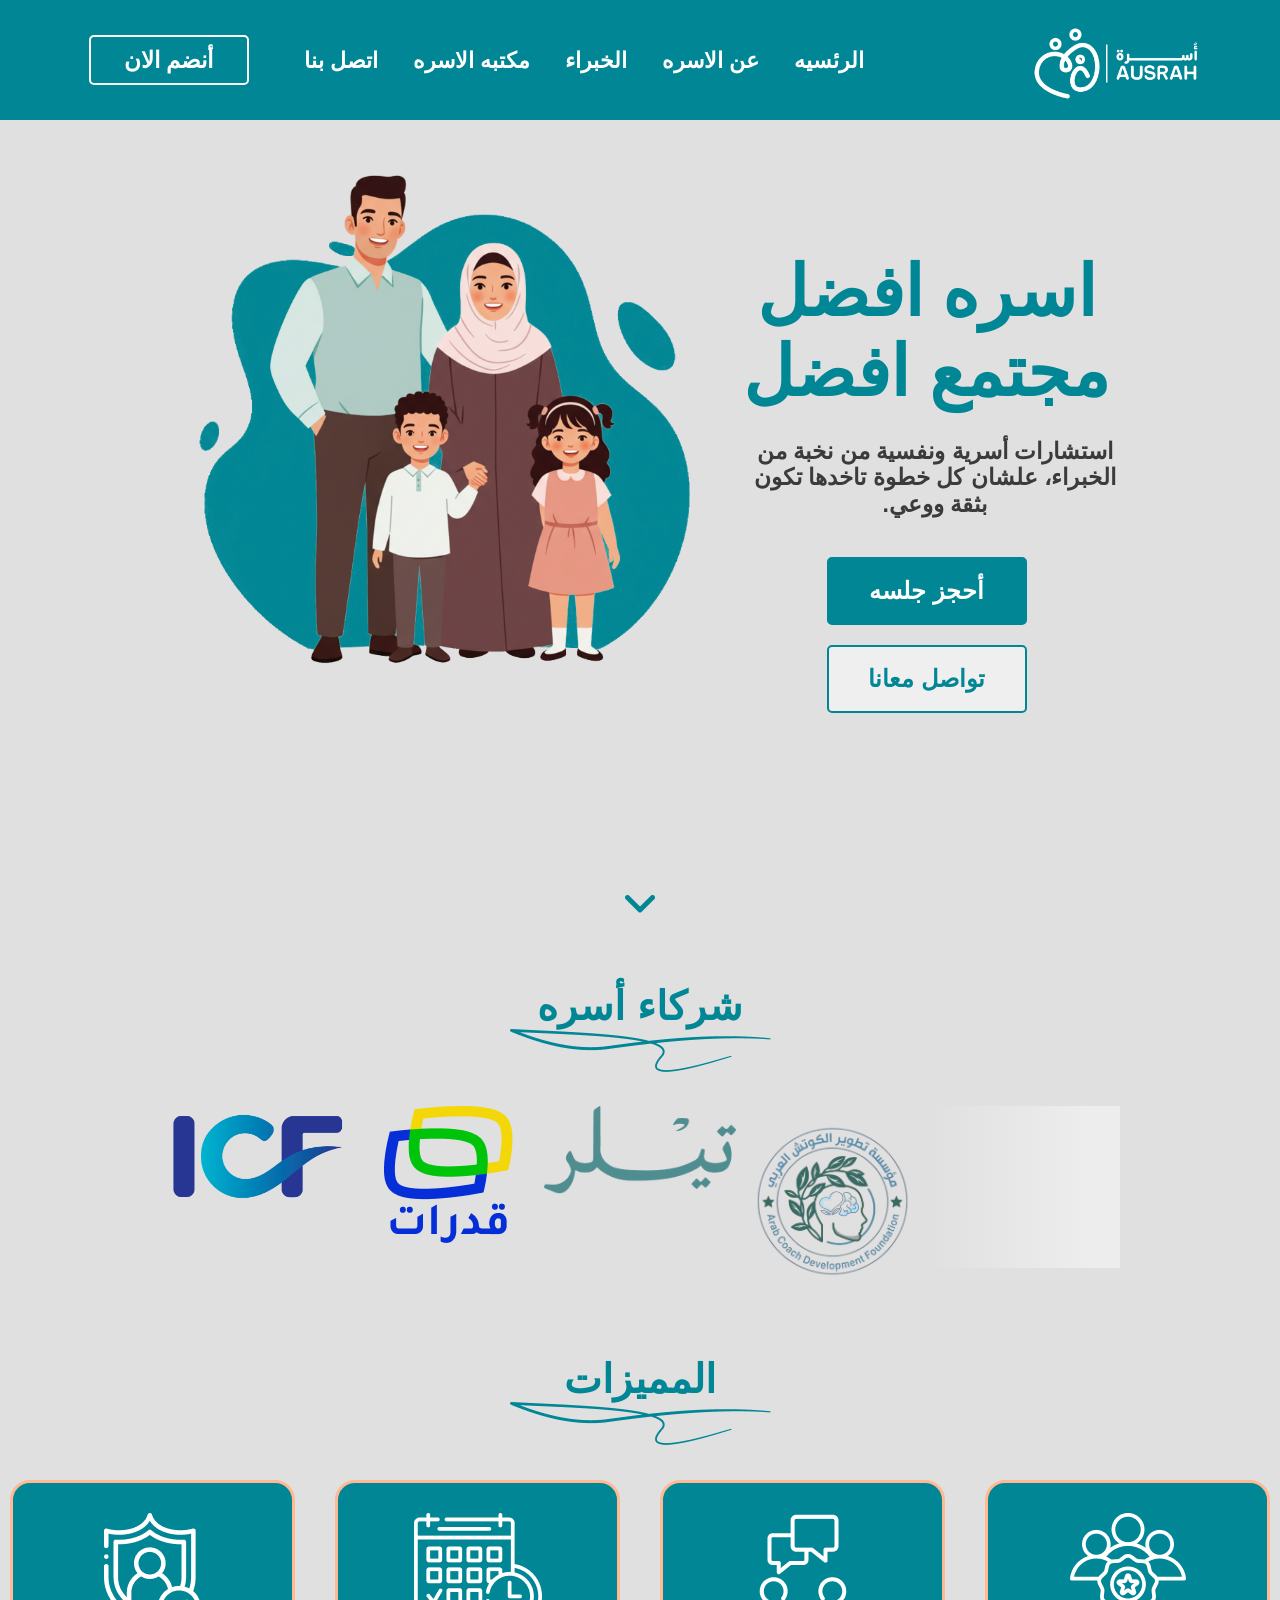
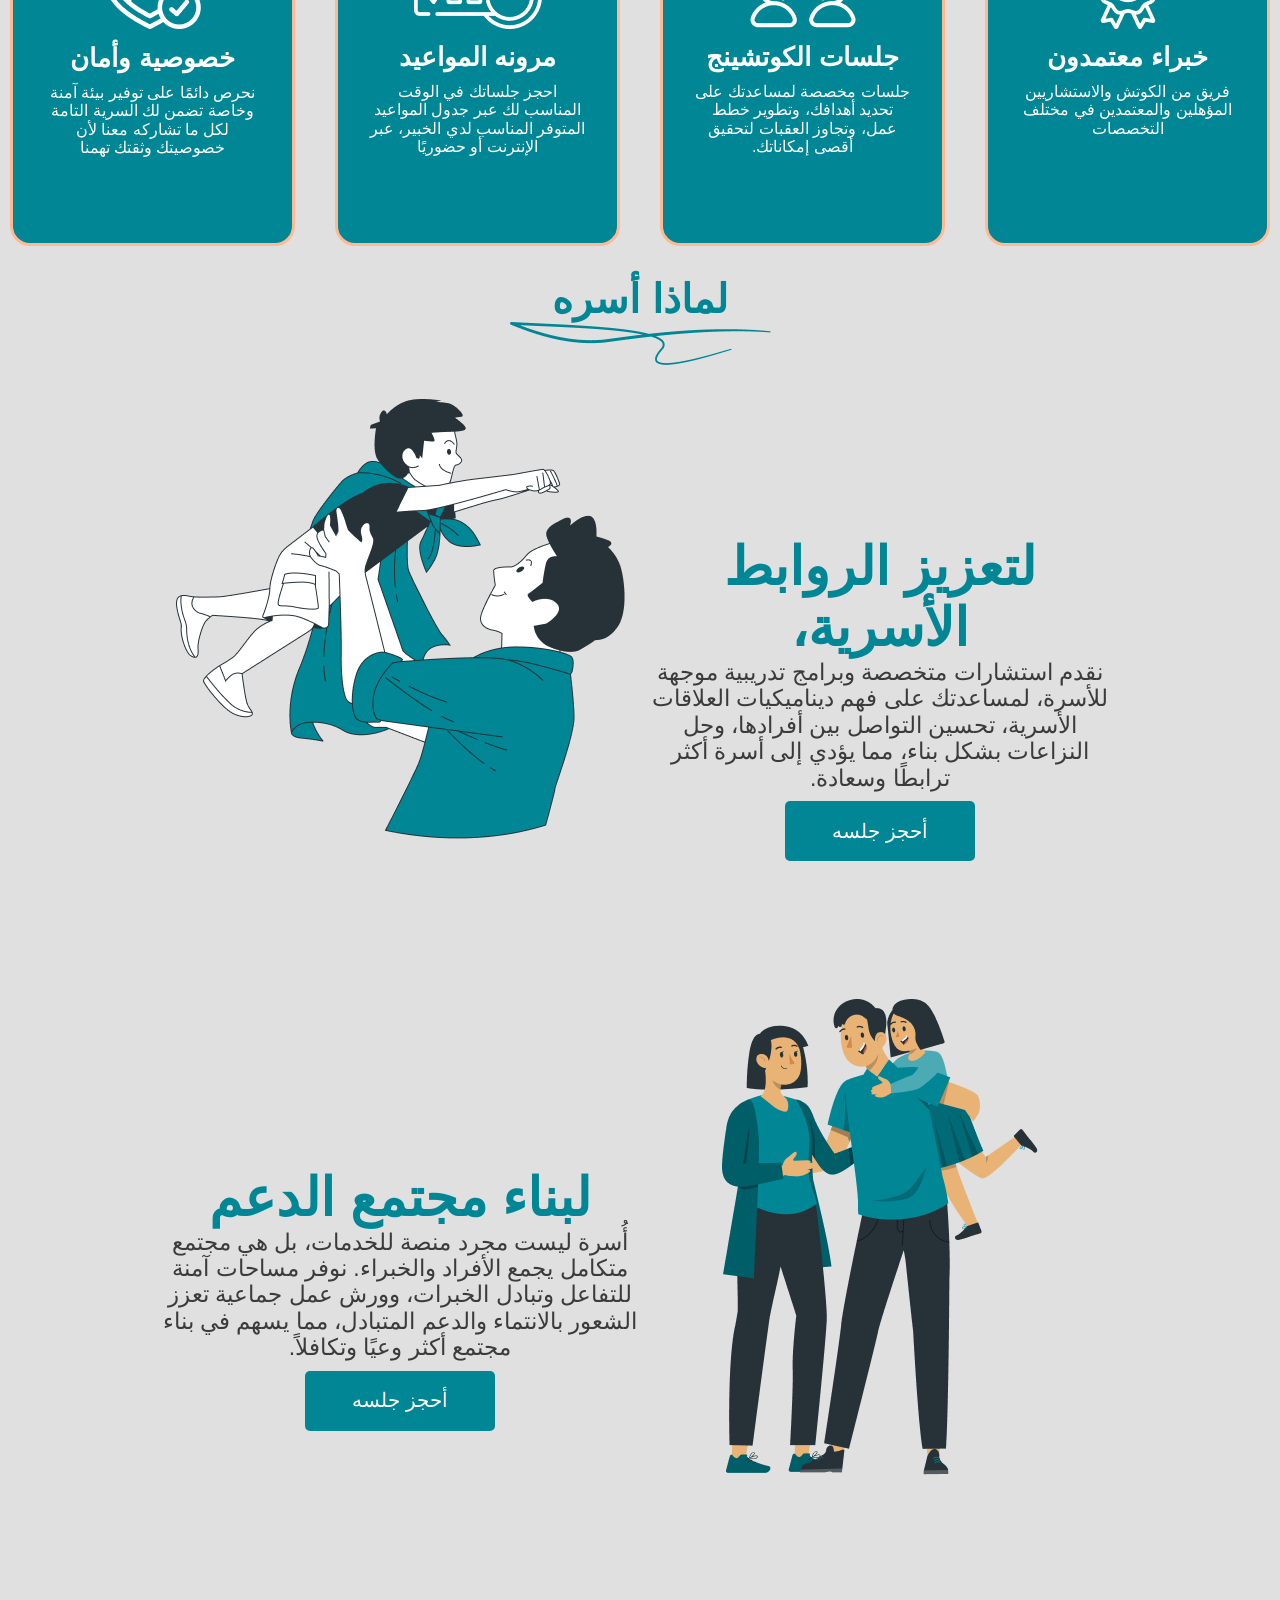
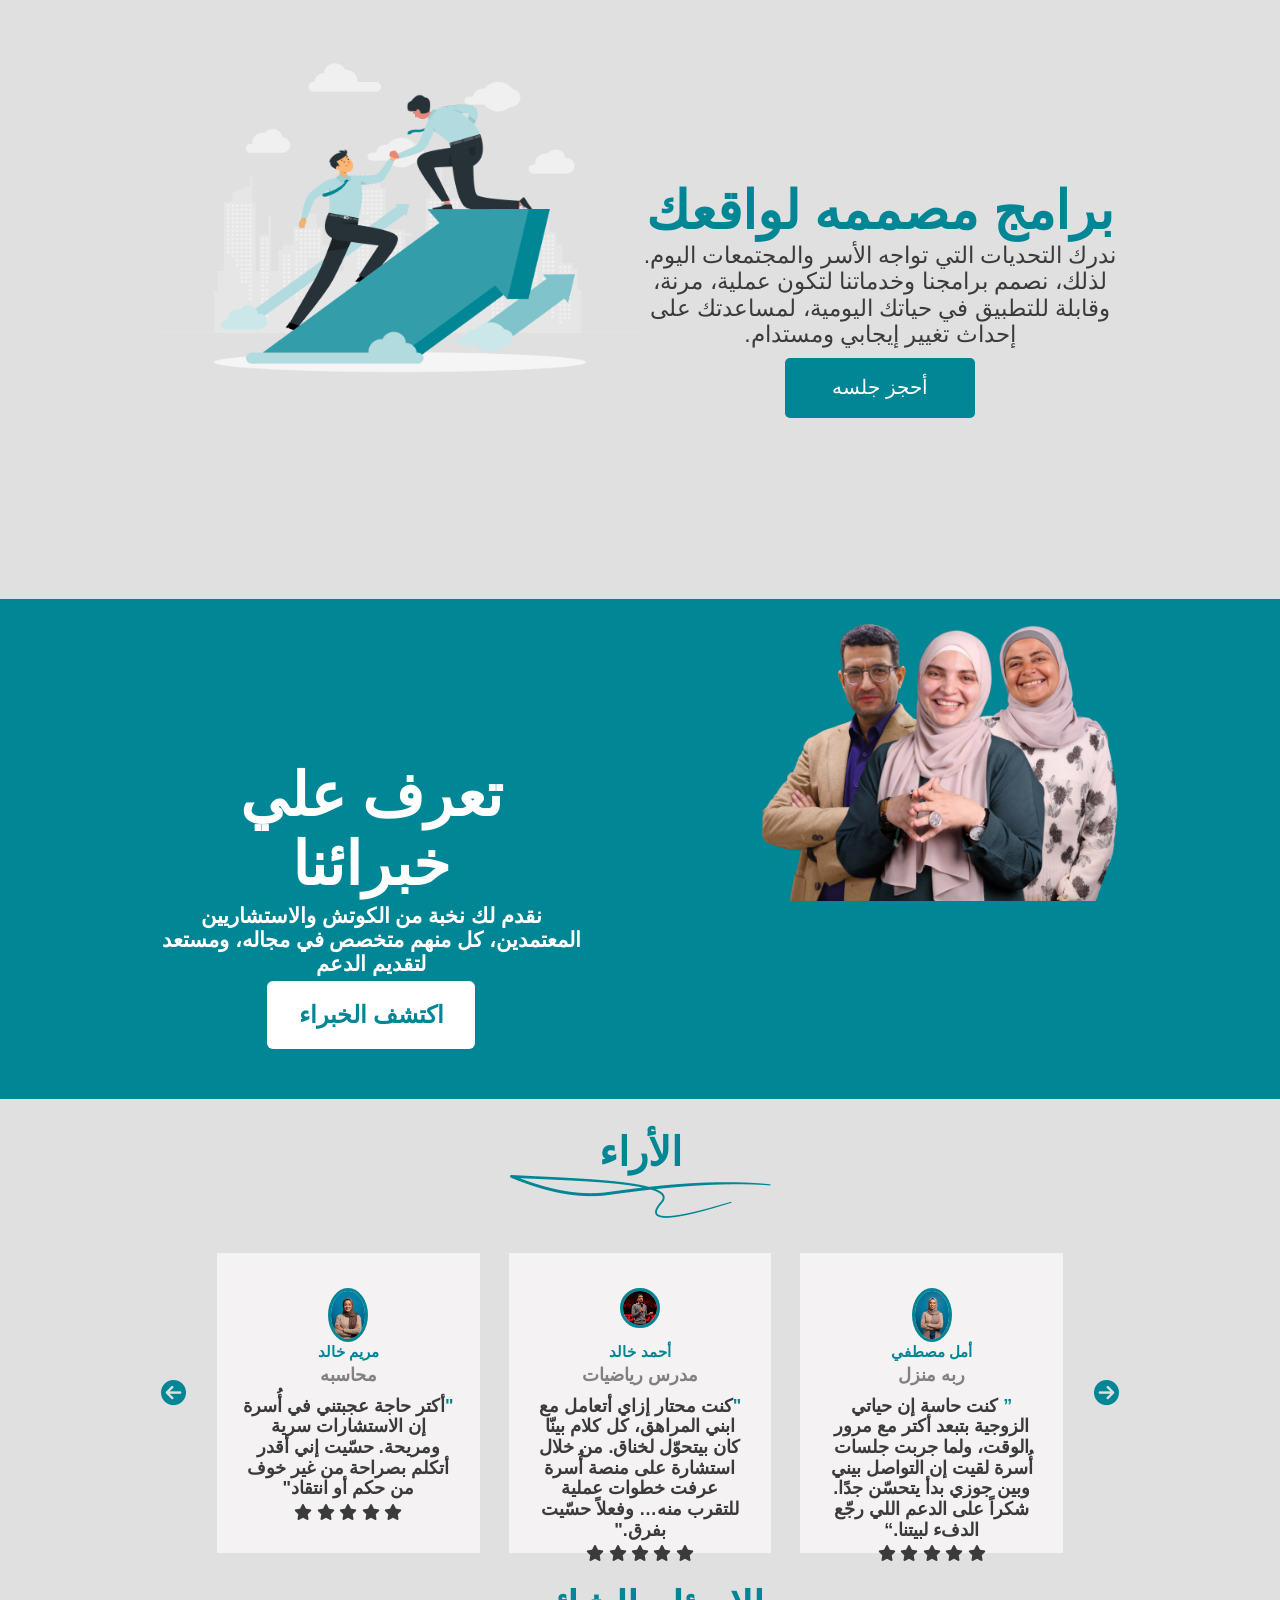
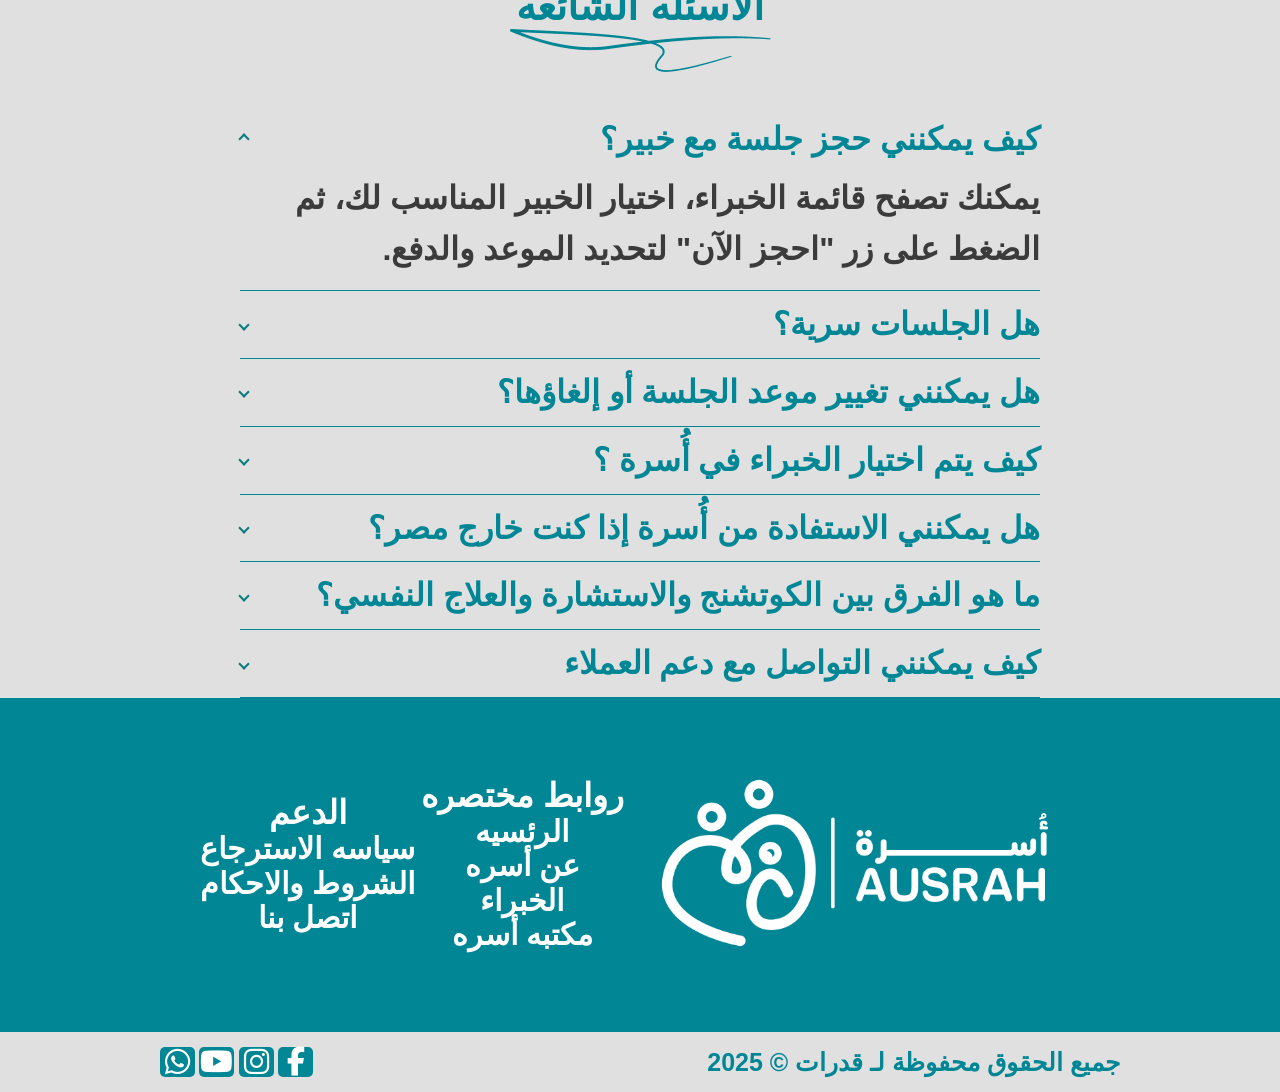
==== index.html @ 21381763 "add" ====
<!DOCTYPE html>
<html lang="ar" dir="rtl">
<head>
  <meta charset="UTF-8">
  <meta name="viewport" content="width=device-width, initial-scale=1.0">
  <link rel="stylesheet" href="css/normalize.css">
  <link rel="stylesheet" href="css/all.min.css">
  <link rel="stylesheet" href="css/style.css">
  <link rel="icon" href="img/Logo.jpg">
  <title>Ausrah</title>
</head>
<body>
<!-- ========== NAVBAR ========== -->
<nav>
     <div class="logo">
          <img src="img/Logo.png" alt="logo">
     </div>
 <div class="menu-toggle" id="menu-toggle">
<i class="fa-solid fa-bars"></i>
     </div>
<div class="nav-links-wrapper" id="nav-links-wrapper">
     <ul>
          <li><a href="index.html">الرئسيه</a></li>
          <li><a href="About.html">عن الاسره</a></li>
          <li><a href="experens.html">الخبراء</a></li>
          <li><a href="books.html">مكتبه الاسره</a></li>
          <li><a href="colWith.html">اتصل بنا</a></li>
     </ul>
     <div class="btn">
          <button type="button"><a href="contantWith.html">أنضم الان </a></button>
     </div>
     </div>
</nav>
<!-- ========== NAVBAR ========== -->
<!-- ========== HERO ========== -->
    <div class="container">
     <div class="hero">
               <div class="text-hero">
          <h2>اسره افضل  <br>مجتمع افضل</h2>
          <p>استشارات أسرية ونفسية من نخبة من الخبراء، علشان كل خطوة تاخدها تكون بثقة ووعي.</p>
          
               <button type="button" class="btns">أحجز جلسه</button>
              <button type="button">تواصل معانا</button>
         </div>
         <div class="img-hero">
          <img src="img/679494a18f61b1c17b73a8bb03c121f3858e9e59.png" alt="img-hero">
         </div>
 </div>
</div>

<!-- ========== PARTNERS ========== -->
<div class="container">
  <div class="Vector">
     <img src="img/Vector (1).png" alt="Vector" >
</div>
<div class="heading">
     <h4>شركاء أسره</h4>
     <img src="img/Vector 2.png" alt="Vector-heading">
</div>
<div class="marcat">
        <div class="img-marcat">
          <img src="img/Rectangle 8.svg" alt="Rectangle">
     </div>
 <div class="img-marcat">
          <img src="img/1d0dea5ae61730a2a4a701a1f77a318ed2e8d369.png" alt="marcat-2">
     </div>
     
       <div class="img-marcat">
          <img src="img/Layer 1.png" alt="Layer1">
     </div>
          <div class="img-marcat">
          <img src="img/Layer 2.png" alt="Layer2">
     </div>
     <div class="img-marcat">
          <img src="img/bc61fa13f034aa4111569f33a984a249bf0f7e21.png" alt="marcat-5">
     </div> 
   </div>
   </div>
<!-- ========== FEATURES ========== -->
 <div class="container">
  <div class="heading">
     <h4>المميزات</h4>
     <img src="img/Vector 2.png" alt="Vector-heading">
</div> 
 <div class="cards">
     <div class="card">
          <div class="card-img">
               <img src="img/Vector.png" alt="Vector-png">
          </div>
          <h3>خبراء معتمدون</h3>
          <p>فريق من الكوتش والاستشاريين المؤهلين والمعتمدين في مختلف التخصصات</p>
     </div>
     <div class="card">
          <div class="card-img">
               <img src="img/Component.png" alt="Component">
          </div>
          <h3>جلسات الكوتشينج</h3>
          <p>جلسات مخصصة لمساعدتك على تحديد أهدافك، وتطوير خطط عمل، وتجاوز العقبات لتحقيق أقصى إمكاناتك.</p>
     </div>
     <div class="card">
          <div class="card-img">
               <img src="img/Group.png" alt="Group">
          </div>
          <h3>مرونه المواعيد </h3>
          <p>احجز جلساتك في الوقت المناسب لك عبر جدول المواعيد المتوفر المناسب لدي الخبير، عبر الإنترنت أو حضوريًا</p>
     </div>
     <div class="card">
          <div class="card-img">
               <img src="img/Privcy.png" alt="Privcy">
          </div>
          <h3>خصوصية وأمان</h3>
          <p>نحرص دائمًا  على توفير بيئة آمنة وخاصة تضمن لك السرية التامة لكل ما تشاركه معنا لأن خصوصيتك وثقتك تهمنا</p>
     </div>
</div> 
</div>

<!-- ========== WHY US ========== -->
<div class="container">
    <div class="heading">
     <h4>لماذا أسره</h4>
     <img src="img/Vector 2.png" alt="Vector-heading">
</div> 
      <div class="hero-section">
               <div class="text-section">
       <h3>لتعزيز الروابط الأسرية،</h3>
          <p>نقدم استشارات متخصصة وبرامج تدريبية موجهة للأسرة، لمساعدتك على فهم
                ديناميكيات العلاقات الأسرية، تحسين التواصل بين أفرادها،
                 وحل النزاعات بشكل بناء، مما يؤدي إلى أسرة أكثر ترابطًا وسعادة.</p>
               <button type="button" class="btns">أحجز جلسه</button>
         </div>
         <div class="img-section">
          <img src="img/freepik--Characters--inject-279.png" alt="freepik--Characters--inject-279">
         </div>
     </div> 
     <div class="hero-section">
            <div class="img-section">
          <img src="img/freepik--Characters--inject-42.png" alt="freepik--Characters--inject-42">
         </div>
               <div class="text-section">
       <h3>لبناء مجتمع الدعم</h3>
         <p>أُسرة ليست مجرد منصة للخدمات، بل هي مجتمع متكامل يجمع الأفراد والخبراء. نوفر مساحات 
          آمنة للتفاعل وتبادل الخبرات، وورش عمل جماعية تعزز الشعور بالانتماء والدعم المتبادل، مما يسهم في بناء مجتمع أكثر وعيًا وتكافلاً.</p>
               <button type="button" class="btns">أحجز جلسه</button>
         </div>
     </div> 
          <div class="hero-section">
               <div class="text-section">
       <h3>برامج مصممه لواقعك</h3>
         <p>ندرك التحديات التي تواجه الأسر والمجتمعات اليوم. لذلك، نصمم برامجنا وخدماتنا لتكون 
          عملية، مرنة، وقابلة للتطبيق في حياتك اليومية، لمساعدتك على إحداث تغيير إيجابي ومستدام.</p>
               <button type="button" class="btns">أحجز جلسه</button>
         </div>
         <div class="img-section">
          <img src="img/Helping a partner-rafiki 1.png" alt="Helping">
         </div>
 </div> 
   </div> 
   </div> 

<!-- ========== EXPERTS ========== -->
<div class="exbirins">
     <div class="container">
     <div class="exbirins-img">
          <img src="img/900656091ab8afcf44151dab69f37a5c920cd85f.png" alt="exbirins-img">
     </div>
     <div class="exbirins-text">
         <h3>تعرف علي خبرائنا</h3>
          <p>نقدم لك نخبة من الكوتش والاستشاريين 
               المعتمدين، كل منهم متخصص في مجاله، ومستعد لتقديم الدعم </p>
              <button type="button">اكتشف الخبراء </button>
     </div>
</div>
 </div>
<!-- jjjjjjjjjjjjjj -->
 <div class="container">
 <div class="heading">
    <h4>الأراء</h4>
     <img src="img/Vector 2.png" alt="Vector-heading">
</div>
<div class="revews">
     <div class="sahm">
          <i class="fa-solid fa-circle-arrow-right"></i>
     </div>
     <div class="card-revews">
          <div class="img-revews">
               <img src="img/365472720e06c8df5b417913bc8cba1415f8ab14.png" alt="img-revews">
          </div>
        <div class="text-revews">
            <h3>أمل مصطفي </h3>
             <p class="prf">ربه منزل</p>
            <p> <span>” </span>كنت حاسة إن حياتي الزوجية بتبعد أكتر مع مرور الوقت، ولما جربت جلسات أُسرة لقيت 
               إن التواصل بيني وبين جوزي بدأ يتحسّن جدًا. شكراً على الدعم اللي رجّع الدفء لبيتنا.“</p>          
        </div>
        <div class="starts">
       <i class="fa-solid fa-star star"></i>
       <i class="fa-solid fa-star star"></i>
       <i class="fa-solid fa-star star"></i>
       <i class="fa-solid fa-star star"></i>
       <i class="fa-solid fa-star star"></i>
        </div>
     </div>
        <div class="card-revews">
          <div class="img-revews">
               <img src="img/ca898829d41519dde9519e5e323a08703e77b22c.png" alt="img-revews2">
          </div>
        <div class="text-revews">
            <h3>أحمد خالد</h3>
            <p class="prf">مدرس رياضيات</p>
          <p> <span> "</span>كنت محتار إزاي أتعامل مع ابني المراهق، كل كلام بينّا كان بيتحوّل لخناق. من خلال
                استشارة على منصة أُسرة عرفت خطوات عملية للتقرب منه… وفعلاً حسّيت بفرق."</p>         
        </div>
        <div class="starts">
           <i class="fa-solid fa-star"></i>
       <i class="fa-solid fa-star"></i>
       <i class="fa-solid fa-star"></i>
       <i class="fa-solid fa-star"></i>
       <i class="fa-solid fa-star"></i>
        </div>
     </div>
        <div class="card-revews">
          <div class="img-revews">
               <img src="img/5f718808a00e621837a5a54b0726cbaea41172c1.png" alt="img-revews3">
          </div>
        <div class="text-revews">
            <h3>مريم خالد</h3>
            <p class="prf">محاسبه</p>
        <p><span> "</span>أكتر حاجة عجبتني في أُسرة إن الاستشارات سرية ومريحة. حسّيت إني أقدر أتكلم بصراحة 
          من غير خوف من حكم أو انتقاد"</p>        
        </div>
        <div class="starts">
            <i class="fa-solid fa-star"></i>
       <i class="fa-solid fa-star"></i>
       <i class="fa-solid fa-star"></i>
       <i class="fa-solid fa-star"></i>
       <i class="fa-solid fa-star"></i>
        </div>
     </div>
      <div class="sahm">
          <i class="fa-solid fa-circle-arrow-left"></i>
     </div>
</div>
</div>


<!-- ========== FAQ ========== -->
<div class="container">
       <div class="heading">
     <h4>الاسئله الشائعه</h4>
     <img src="img/Vector 2.png" alt="Vector-heading">
</div>
<section class="faq">
  <details class="faq-item" open>
    <summary>
      كيف يمكنني حجز جلسة مع خبير؟
      <span class="arrow"></span>
    </summary>
    <p>
      يمكنك تصفح قائمة الخبراء، اختيار الخبير المناسب لك،
      ثم الضغط على زر "احجز الآن" لتحديد الموعد والدفع.
    </p>
  </details>

  <details class="faq-item">
    <summary>
      هل الجلسات سرية؟
      <span class="arrow"></span>
    </summary>
    <p>
      نعم، جميع الجلسات سرية تمامًا ولا يتم مشاركة أي بيانات.
    </p>
  </details>

  <details class="faq-item">
    <summary>
      هل يمكنني تغيير موعد الجلسة أو إلغاؤها؟
      <span class="arrow"></span>
    </summary>
    <p>
      يمكنك التعديل أو الإلغاء قبل الموعد بوقت كافٍ من خلال حسابك.
    </p>
  </details>
  <details class="faq-item">
    <summary>
      كيف يتم اختيار الخبراء في أُسرة ؟
      <span class="arrow"></span>
    </summary>
    <p>
      يمكنك التعديل أو الإلغاء قبل الموعد بوقت كافٍ من خلال حسابك.
    </p>
  </details>
  <details class="faq-item">
    <summary>
      هل يمكنني الاستفادة من أُسرة إذا كنت خارج مصر؟
      <span class="arrow"></span>
    </summary>
    <p>
      يمكنك التعديل أو الإلغاء قبل الموعد بوقت كافٍ من خلال حسابك.
    </p>
  </details>
  <details class="faq-item">
    <summary>
      ما هو الفرق بين الكوتشنج والاستشارة والعلاج النفسي؟
      <span class="arrow"></span>
    </summary>
    <p>
      يمكنك التعديل أو الإلغاء قبل الموعد بوقت كافٍ من خلال حسابك.
    </p>
  </details>
  <details class="faq-item">
    <summary>
      كيف يمكنني التواصل مع دعم العملاء
      <span class="arrow"></span>
    </summary>
    <p>
      يمكنك التعديل أو الإلغاء قبل الموعد بوقت كافٍ من خلال حسابك.
    </p>
  </details>
</section>
</div>

<!-- ========== FOOTER ========== -->
      <footer>
          <div class="container">
          <div class="footer-log">
               <img src="img/Logo.jpg" alt="logo">
          </div>
        <div class="footer-links">
          <h2>روابط مختصره</h2>
          <ul>
               <li><a href="index.html">الرئسيه</a></li>
               <li><a href="About.html">عن أسره </a></li>
               <li><a href="experens.html">الخبراء</a></li>
               <li><a href="books.html">مكتبه أسره</a></li>
          </ul>
        </div>
        <div class="footer-links">
            <h2>الدعم</h2>
          <ul>
               <li><a href="alstersaa.html">سياسه الاسترجاع</a></li>
               <li><a href="alshourod.html">الشروط والاحكام</a></li>
               <li><a href="colWith.html">اتصل بنا</a></li>
             
          </ul>
        </div>
        </div>
     </footer> 
      <div class="container">
          <div class="end">
               <div class="end-text">
<p>جميع الحقوق محفوظة لـ قدرات © 2025</p>
               </div>
              <div class="social-icons">
 <a href="#"><i class="fa-brands fa-facebook-f"></i></a> 
 <a href="#"> <i class="fa-brands fa-instagram"></i></a>
 <a href="#"> <i class="fa-brands fa-youtube"></i></a>
 <a href="#"> <i class="fa-brands fa-whatsapp"></i></a>
</div>
 </div>
</div>
<script src="js/main.js"></script>
</body>
</html>
---- css/style.css ----
:root {
 --bg-color: rgb(0, 134, 149);
    --text-color:#3B3B3B;
    --main-color:  #FFFFFF;
    --bn-color : linear-gradient(90deg, #EDEDED 17.31%, rgba(237, 237, 237, 0) 100%);
    --border :  #FFBA94;
    --background: #FFA600;
}
.heading {
     text-align: center;
    margin: auto;
    padding: 30px;
}
.heading h4 {
     color: var(--bg-color);
     font-size: 800;
     font-size: 40px;
}
* {
     padding: 0;
     margin: 0;box-sizing: border-box;
}
img {
  max-width: 100%;
  height: auto;
}
html {
     scroll-behavior: smooth;
}
body{
     font-family: Arial, Helvetica, sans-serif;
direction: rtl;
overflow-x: hidden;
background-color:  rgba(224, 224, 224, 1);
;
}
 .container {
    width: 75%;
    margin: auto;
} 
nav {
     background-color: var(--bg-color);
     color: var(--main-color);
     display: flex;
     justify-content: space-around;
     align-items: center;
     height: 120px;
}
.logo {
     width: 190px;
     height: 90px;
}
.logo img {
     max-width: 100%;
}
 .nav-links-wrapper {
    display:flex; 
    
     align-items: center;
     padding: 20px;
} 
nav ul  {
   display: flex;
   list-style: none;
}
nav ul li {
     margin-left: 35px;
}
nav ul li a {
      font-weight: bold;
      font-size: 22px;
      transition:0.3s;
      cursor: pointer;
      color: var(--main-color);
      text-decoration: none;
      -webkit-transition:0.3s;
      -moz-transition:0.3s;
      -ms-transition:0.3s;
      -o-transition:0.3s;
}
 a:hover {
     color:var(--text-color) ;
}
nav .btn button {
      width: 160px;
      height: 50px;
      border: 2px solid var(--main-color);
      font-size: 23px;
      font-weight: bold;
      border-radius: 5px;
      -webkit-border-radius: 5px;
      -moz-border-radius: 5px;
      -ms-border-radius: 5px;
      -o-border-radius: 5px;
      color: var(--main-color);
      background-color: transparent;
      margin-right: 20px;
}
nav .btn button a {
     text-decoration: none;
     color: var(--main-color);
}
.menu-toggle {
    display:none; font-size:25px; color:var(--main-color);
    cursor:pointer; z-index:101;
}
.hero {
   display: flex;
     align-items: center;
     gap: 5px;
     justify-content: center;
     text-align: center;
}
 .text-hero {
     width: 500px;
} 
.text-hero h2 {
     color: var(--bg-color);
    font-weight: 800;
    font-size: 70px;
    margin-bottom: 25px;
}
.text-hero p {
     font-size: 23px;
     font-weight: 600;
     color: var(--text-color);
     width: 370px;
     margin-bottom: 30px;
}
 .text-hero button {
       width: 200px;
       height: 68px;
       font-size: 24px;
       font-weight: 800;
       border-radius: 5px;
       -webkit-border-radius: 5px;
       -moz-border-radius: 5px;
       -ms-border-radius: 5px;
       -o-border-radius: 5px;
       border: none;
       margin-top: 30px;
       color: var(--bg-color);
       border: 2px solid var(--bg-color);
       transition:0.3s;
       margin: 10px;
       -webkit-transition:0.3s;
       -moz-transition:0.3s;
       -ms-transition:0.3s;
       -o-transition:0.3s;
}
.text-hero button:hover {
     background-color: var(--bg-color);
     color: var(--main-color);
}
.text-hero .btns {
    background-color:var(--bg-color);
    color:var(--main-color) ;
}
.img-hero {
     width: 735px;
      height: 735px; 
}
.Vector {
     display:flex;
     justify-content: center;
     text-align: center;
     margin: 40px 0;
}
/* marcats */
.marcat {
       display: flex;
     justify-content: center;
      text-align: center;
     align-items: center;
}
.img-marcat {
     width: 230px;
     height: 220px;
}
/* marcats */
.cards {
     display: grid;
grid-template-columns: repeat(4,1fr);
     justify-content: center;
     align-items: center;
     gap: 40px;
     text-align: center;
     color: var(--main-color);
}
.card {
  width: 285px;
  height: 366px;
  padding: 30px;
  background-color: var(--bg-color);
  border-radius: 20px;
  -webkit-border-radius: 20px;
  -moz-border-radius: 20px;
  -ms-border-radius: 20px;
  -o-border-radius: 20px;
  border: 3px solid var(--border);
}
.card h3 {
     font-weight: 800;
     font-size: 26px;
   margin: 10px;
    
}
.card p {
     font-weight: 500;
     font-size: 15;
}
/* hero section */
.hero-section {
    display: flex;
     justify-content: space-around;
     align-items: center;
     text-align: center;
}
.img-section {
     width: 600px;
     height: 600px;
}
 .text-section {
     width: 600px;
} 
.text-section h3 {
     font-size: 53px;
     font-weight: 800px;
     color: var(--bg-color);
}
.text-section p {
     font-weight: 500;
     font-size: 23px;
     color: var(--text-color);
}
.hero-section .btns {
    width: 190px;
    height: 60px;
    background-color: var(--bg-color);
    color: var(--main-color);
    font-weight: 800px;
    font-size: 20px;
    border: none;
    border-radius: 5px;
    -webkit-border-radius:;
    -moz-border-radius:;
    -ms-border-radius:;
    -o-border-radius:;
    margin-top: 10px;
}
/* hero section */
.exbirins  {
   height: 500px;
     color: var(--main-color);
     background-color: var(--bg-color);
}
.exbirins .container {
     display: flex;
     justify-content: center;
     align-items: center;
     text-align: center;
}
 .exbirins-img {
     width:756px;
     height: 629px;
}
.exbirins-text {
     width: 595px;
     height: 306px;
     text-align: center;
}
.exbirins-text h3 {
     font-weight: 800;
     font-size: 60px;
     color: var(--main-color);
     margin-bottom: 5px;
}
.exbirins-text p {
     font-weight: 700;
     font-size: 21px; 
     margin-bottom: 5px;
}
.exbirins-text button {
     width: 208px;
     height: 68px;
     font-size: 24px;
     font-weight: 800;
     color: var(--bg-color);
     background-color: var(--main-color);
     border-radius: 6px;
     -webkit-border-radius:;
     -moz-border-radius:;
     -ms-border-radius:;
     -o-border-radius:;
     border: none;
} 
.revews {
     display: flex;
     justify-content: center;
     text-align: center;
     align-items: center;
      color: var(--text-color);
      gap: 29px;
      border-radius: 15px;
      -webkit-border-radius: 15px;
      -moz-border-radius: 15px;
      -ms-border-radius: 15px;
      -o-border-radius: 15px;
}
.card-revews {
     width: 393px;
     height: 300px;
     padding: 20px;
  background-color: #f5f3f3f9;
}
.img-revews {
width: 50px;
height: 50px;
text-align: center;
align-items: center;
margin-bottom: 10px;
margin: 10px auto;
padding: 5px;
}
.img-revews img {
     border-radius: 50%;
     -webkit-border-radius:;
     -moz-border-radius:;
     -ms-border-radius:;
     -o-border-radius:;
     border: 3px solid var(--bg-color);
}
.text-revews h3 {
     font-size: 15px;
     font-weight: 700;
     color: var(--bg-color);
}
.text-revews .prf {
     color:  #818181;
     font-size: 9,26px ;
     font-weight: 600;
}
.text-revews p {
     font-weight: 600;
     font-size: 18px;
     color: var(--text-color);
     padding: 5px;
}
.text-revews span {
     color: var(--bg-color);
}
.text-revews .starts i {
     height: 15px;
     width: 15px;
     color: var(--background);
     padding: 10px;
}
.revews .sahm , .articals .sahm ,.cotsh .sahm ,.osra .sahm{
     height: 44px;
     width: 44px;
     text-align: center;
}
.revews .sahm i ,.articals .sahm i , .cotsh .sahm ,.osra .sahm{
       border-radius: 50%;
     -webkit-border-radius: 50%;
     -moz-border-radius: 50%;
     -ms-border-radius: 50%;
     -o-border-radius: 50%;
     color: var(--bg-color);
     font-size: 25px;
     font-weight: bold;
}
/* الاسئله كامله */
 .faq {
  width: 100%;
  max-width: 800px;
  margin: auto;
}
.faq-item {
  border-bottom: 1px solid var(--bg-color);
  padding: 15px 0;
}
/* عنوان السؤال */
.faq-item summary {
  list-style: none;
  cursor: pointer;
  font-size: 32px;
  font-weight: 700;
  display: flex;
  justify-content: space-between;
  align-items: center;
  color: var(--bg-color);
}
/* نشيل السهم الافتراضي */
.faq-item summary::-webkit-details-marker {
  display: none;
}
/* السهم */
.arrow {
  width: 8px;
  height: 8px;
  border-right: 2px solid #0a7c7c;
  border-bottom: 2px solid #0a7c7c;
  transform: rotate(45deg);
  transition: 0.3s;
  -webkit-transition: 0.3s;
  -moz-transition: 0.3s;
  -ms-transition: 0.3s;
  -o-transition: 0.3s;
  -webkit-transform: rotate(45deg);
  -moz-transform: rotate(45deg);
  -ms-transform: rotate(45deg);
  -o-transform: rotate(45deg);
}
/* لما تفتح */
details[open] .arrow {
  transform: rotate(-135deg);
  -webkit-transform: rotate(-135deg);
  -moz-transform: rotate(-135deg);
  -ms-transform: rotate(-135deg);
  -o-transform: rotate(-135deg);
}
/* الإجابة */
.faq-item p {
  margin-top: 15px;
  color: var(--text-color);
  line-height: 1.6;
  font-size: 32px;
  font-weight: 600;
}
/* footer */
footer {
     background-color: var(--bg-color);
     color: var(--main-color);
      padding: 50px;
}
footer .container {
  display: flex; 
      justify-content: space-around; 
     align-items: center;
     text-align: center;
}
.footer-log {
     width: 450px;
}
.footer-links h2 {
     font-size: 33px;
     font-weight: 800;
}
.footer-links li {
list-style-type: none;
}
.footer-links li a {
     text-decoration: none;
     color: var(--main-color);
     font-size: 30px;
}
/* end footer */
.end {
     display: flex;
     justify-content: space-between;
     align-items: center;
     text-align: center;
     padding: 15px 0;
}
.end .end-text p {
     color: var(--bg-color);
     font-weight: 800;
     font-size: 25px;
}
.social-icons i {
  width: 35px;
  height: 30px;
  border-radius: 5px;
  -webkit-border-radius: 5px;
  -moz-border-radius: 5px;
  -ms-border-radius: 5px;
  -o-border-radius: 5px;
  font-size: 29px;
  background-color: var(--bg-color);
  color: var(--main-color);
}

/*                  about                           */
.about-section {
  min-height: 300px;
  background-image: url("../img/900656091ab8afcf44151dab69f37a5c920cd85f.png"); /* الخلفية */
  background-size: 40% auto;
  background-position: center;
  background-repeat: no-repeat;
}
.about-overlay {
  background-color: rgba(15, 128, 128, 0.85);
  height:  300px;
  display: flex;
  align-items: center;
   border-bottom-left-radius: 150px;
 border-bottom-right-radius: 150px;
}
.about-wrapper {
  display: flex;
  align-items: center;
  justify-content: flex-end;
  width: 90%;
  margin: auto;
  gap: 40px;
}
/* الكلام */
.about-text {
  color:var(--main-color);
  width: 50%;
}
.about-text h2 {
  font-size: 64px;
  font-weight: 700;
}
.about-text p {
  font-size: 16px;
  line-height: 1.8;
}
@media (max-width: 768px) {
  .about-wrapper {
    flex-direction: column;
    text-align: center;
  }
  .about-text {
    width: 100%;
  }
}
.whe-me {
    text-align: center;
    border: 3px solid var(--bg-color);
    width: 80%;
    margin: auto;
}
.whe-text p {
     font-size: 23px;
     color: var(--text-color);
     font-weight: 500;
     padding: 10px;
}
/*                  about                                */
/*                 books */
.articals {
      display: flex; 
     justify-content: center;
     align-items: center;
     text-align: center;
     gap: 30px;
}
.artical-card {
     width: 400px;
     height: 400px;
     padding: 10px;
     border-radius: 8px;
     -webkit-border-radius: 8px;
     -moz-border-radius: 8px;
     -ms-border-radius: 8px;
     -o-border-radius: 8px;
     background-color: var(--main-color);
     border: 2px solid var(--bg-color);
     margin: 10px 0;
}
.artical-card .artical-text a {
     font-size: 26px;
     text-decoration: none;
     color: var(--bg-color);
     font-weight: 800;
}
.artical-card .artical-text p {
     font-size: 17px;
     font-weight: 500;
     color: var(--text-color);
}
/*.artical-lecter  */
.artical-lecter {
     display: flex;
     align-items: center;
     justify-content: right;
     padding: 5px;
}
.artical-lecter-img {
     width: 50px;
     height: 50px;
       margin-left: 5px;
}
.artical-lecter-img img {
  border-radius: 50%;
  -webkit-border-radius: 50%;
  -moz-border-radius: 50%;
  -ms-border-radius: 50%;
  -o-border-radius: 50%;
}
.artical-lecter .artical-lecter-text h5 {
     font-weight: 800;
     font-size: 15px;
     color: var(--bg-color);
} 
.artical-lecter .artical-lecter-text p {
     font-weight: 600;
     font-size: 10px;
     color: var(--text-color);
}
/*                      books */
/* ser */ 
.cotsh {
     display: flex;
     justify-content: space-between;
     align-items: center;
     padding: 50px;
}
.cotsh .sahm a {
     color: var(--bg-color);
}
.title h2 {
     font-size: 50px;
     font-weight: 800;
     color: var(--bg-color);
     text-align: center;
     margin: 20px;
}
.title-img {
     text-align: center;
}
.title-text p {
     text-align: center;
     font-size: 20px;
     font-weight: 700;
     color: var(--text-color);
}
.title-text h3 {
     font-size: 23px;
     font-weight: 800;
     color: var(--bg-color);
}
/* ser */
/* الخبراء */
.search-box {
     display: flex;
     text-align: center;
     align-items: center;
     justify-content: center;
     position: relative; 
}
.search-box input {
     width: 800px;
     height: 70px;
     border-radius: 10px;
     -webkit-border-radius: 10px;
     -moz-border-radius: 10px;
     -ms-border-radius: 10px;
     -o-border-radius: 10px;
     color: var(--text-color);
     text-align: center;
     font-size: 24px;
     border: none;
     margin-bottom: 10px;
}
.search-box i {
     position: absolute;
     font-size: 24px;
     color: var(--text-color);
   margin-left: 270px;
}
.filter-box {
    display: grid;
    grid-template-columns: repeat(4, 1fr);
    gap: 10px;
    text-align: center;
    align-items: center;
}
.filter select {
     width: 270px;
     height: 40px;
     font-size: 24px;
     border-radius:5px ;
     -webkit-border-radius:5px ;
     -moz-border-radius:5px ;
     -ms-border-radius:5px ;
     -o-border-radius:5px ;
     border: 1px solid  rgba(106, 106, 106, 1);
     /* margin: 10px 0; */
     text-align: center;
}
.filter-cards {
   text-align: center; 
     display: grid;
    grid-template-columns: repeat(4, 1fr);
    gap: 10px;
    align-items: center;
    margin-top: 10px;
}
.filter-card {
    width: 270px;
    padding: 10px;
    background-color: var(--main-color);
    border-radius: 10px;
    border: 2px solid var(--bg-color);
    margin-bottom: 10px;
    -webkit-border-radius:;
    -moz-border-radius:;
    -ms-border-radius:;
    -o-border-radius:;
}
 .filter-card h2 {
     font-size: 25px;
     color: var(--bg-color);
     font-weight: 800;
 }
 .filter-card p {
     font-size: 14px;
     font-weight: 500px;
     color: var(--text-color);
 }
.filter-text {
     display: flex;
     justify-content: space-around;
}
.filter-text-experens h3 {
     font-size: 19px;
}
.filter-text-experens p {
     font-size: 31px;
     color: var(--bg-color);
}
.filter-text-experens button {
     background-color: var(--bg-color);
     color: var(--main-color);
     width: 150px;
     height: 40px;
     border: none;
     font-size: 19px;
     font-weight: 500;
     margin-top: 4px;
}
        .filter-text-experens a {
          text-decoration: none;
          font-size: 15px;
          font-weight: 800;
          color: var(--bg-color);
}
/* الخبراء */
/* osraa */
 .osra {
 display: flex;
 justify-content: flex-end;
 padding: 20px;
 align-items: center;
}
.osra-text p {
     color: var(--bg-color);
     font-size: 16px;
     font-weight: 500;
     color: #0a7c7c;
} 
.osrabg-logo {
     height: 300px;
     background-color: var(--bg-color);
     border-radius: 20px;
     -webkit-border-radius: 20px;
     -moz-border-radius: 20px;
     -ms-border-radius: 20px;
     -o-border-radius: 20px;
     text-align: center;
     padding: 20px;
     margin-bottom: 20px;
}
.osrabg-logo img {
height:200px ;
width: 500px;
}
.profile-section {
     display: flex;
     justify-content:flex-start;
}
.profile-image {
     height: 300px;
     width: 300px;
margin-top: -80px;
}
.profile-image img {
     border-radius: 50%;
     -webkit-border-radius: 50%;
     -moz-border-radius: 50%;
     -ms-border-radius: 50%;
     -o-border-radius: 50%;
}
.profile-info {
     margin: 10px;
}
.profile-info h2 {
  color:var(--bg-color);
  margin-bottom: 10px;
  font-size: 31px;
  font-weight: 800;
}

.profile-info p {
  color: var(--text-color);
  margin-bottom: 15px;
  font-size: 17px;
}

.rating {
  margin-bottom: 20px;
  color: #f4b400;
}
.profile-info button {
  background: var(--bg-color);
  color: var(--main-color);
  border: none;
  /* padding: 12px 25px; */
  width: 129px;
  height: 45px;
  font-weight: 800;
  font-size: 23px;
  border-radius: 8px;
  cursor: pointer;
  -webkit-border-radius: 8px;
  -moz-border-radius: 8px;
  -ms-border-radius: 8px;
  -o-border-radius: 8px;
}
.osra-vidio {
     text-align: center;
     margin: 20px;
}
.osra-text h2 {
     font-size: 35px;
     font-weight: 800;
     color: var(--bg-color);
}
.osra-text p {
     font-size: 20px;
     font-weight: 500;
     color: var(--text-color);
     width: 700px;
     margin: 10px;
}
/* osraa */



/* content */
.content {
     text-align: center;
     align-items: center;
}
.content h3 {
     font-size: 37px;
     font-weight: 800;
     color: var(--bg-color);
}
.content p {
     font-weight: 500;
     font-size: 15px;
     color: var(--text-color);
}
.content  a {
     color: var(--bg-color);
}
.content form {
     margin: 40px 0;
}
  form label {
     font-size: 16px;
     font-weight: 700;
     color: var(--text-color);
     margin: 20px;
   
}
  form input , button ,form .content-google {
     width: 517px;
     height: 50px;
     border-radius: 5px;
     -webkit-border-radius: 5px;
     -moz-border-radius: 5px;
     -ms-border-radius: 5px;
     -o-border-radius: 5px;
     border: 1px solid var(--text-color);
     text-align: center;
     align-items: center;
}
  form button {
     background-color: var(--bg-color);
     color: var(--main-color);
     font-size: 24px;
     font-weight: 800;
     border-radius: 6px;
     -webkit-border-radius: 6px;
     -moz-border-radius: 6px;
     -ms-border-radius: 6px;
     -o-border-radius: 6px;
     margin: 30px 0;
     border: none;
}
.content .content-google {
     width: 517px;
     height: 50px;
     border-radius: 10px;
     -webkit-border-radius: 10px;
     -moz-border-radius: 10px;
     -ms-border-radius: 10px;
     -o-border-radius: 10px;
     /*padding: 12px 157px;
     */background-color: var(--main-color);
     border: 1px solid var(--text-color);
     align-items: center;
}
.content-google a {
 color: var(--text-color);
  font-size: 20px;
     font-weight: 600;
     text-decoration: none;
       text-align: center;
}
.content-google i {
     font-size: 24px;
     margin: 0 10px;
     color:  var(--bg-color);
     
;
}
/* content */

/* الاتصال */
.colwith  {
     width: 700px;
     height: 750px;
     background-color: var(--main-color);
     border-radius: 20px;
     -webkit-border-radius: 20px;
     -moz-border-radius: 20px;
     -ms-border-radius: 20px;
     -o-border-radius: 20px;
     text-align: center;
     padding: 20px;
     margin: 40px auto;
     font-size: 25px;
}
.colwith h2 {
     font-size: 61px;
     font-weight: 700;
     color: var(--bg-color);
}
.colwith p {
     font-size: 32px;
     color: var(--text-color);
     font-weight: 400;
}
.colwith form textarea {
     height: 228px;
     width: 600px;
     border-radius: 11px;
     -webkit-border-radius:;
     -moz-border-radius:;
     -ms-border-radius:;
     -o-border-radius:;
     margin: 20px 0;
     text-align: center;
     color: var(--text-color);
}
/* الاتصال */

/* alshourod */
.alshourod {
     padding: 20px;
    margin: 40px auto;
}
.alshourod h2 {
     color: var(--bg-color);
     font-size: 24px;
     font-weight: 800;
}
.alshourod p , ul , li{
font-size: 24px;
font-weight: 800;
color: var(--text-color);
}
/* alshourod */











/* media  */
@media(max-width:992px){
  .menu-toggle{display:block;}
  .nav-links-wrapper{
    position: fixed;
    top: 0;
    left: -100%;
    width: 100%;
    height: 60vh;
    background-color: var(--bg-color);
    display: flex;
    flex-direction: column;
    justify-content: center;
    align-items: center;
    gap: 20px;
    transition: right 0.4s ease-in-out;
    -webkit-transition: right 0.4s ease-in-out;
    -moz-transition: right 0.4s ease-in-out;
    -ms-transition: right 0.4s ease-in-out;
    -o-transition: right 0.4s ease-in-out;
    z-index: 99;
}
  .nav-links-wrapper ul{flex-direction:column; width:100%; text-align:center;}
  .nav-links-wrapper ul li{margin:15px 0;}
  .logo {
     width: 120px ;
     height: 60px;
  }
  .cards {
grid-template-columns: repeat(2,1fr);
}
 .revews .sahm , .articals .sahm {
     display: none;
 }
  .revews ,.artical-card{
    flex-direction: column;
    width: 100%;
    height: auto;
 } 
.nav-links-wrapper.active {
  right: 0;
} 
.filter-box,.filter-cards {
     grid-template-columns: repeat(2,1fr);
     text-align: center;
}
}
/* midia mobilil */
@media (max-width:750px) {
      .hero {
     flex-direction: column-reverse;
  }
    .img-hero {
width: 400px;
height: 400px;
   }
      .text-hero {
     width: 400px;
    }   
    .cards {
grid-template-columns: repeat(1,1fr);
gap: 10px 0;
}
     .hero-section {
     flex-direction: column-reverse;
 }
  .text-section {
width: 350px;
margin: 50px 0;
 } 
 .img-section {
      width: 290px; 
     height: 290px;
     margin: 50px 0;
 }
 /* hero section */
 .exbirins {
 height: 448px; 
 }
 .exbirins-img {
     display: none;
 }
 .exbirins-text {
     height: 203px;
    margin-top: 150px;
 }
 .exbirins-text h3 {
     font-size: 39px;
 }
 .exbirins-text p {
     font-size: 14px;
 }
 /* footer */
 footer .container {
     flex-direction: column;
 }
  .footer-log {
    width: 350px;
 } 
 /* footer end */
 .end {
flex-direction: column;
 }
 .end-text p {
 font-size: 10px;
 }

 .articals {
     flex-direction: column;
 } 

}


@media (max-width:650px) { 
  .filter-box,.filter-cards {
     grid-template-columns: repeat(1,1fr);
     text-align: center;
    /* gap: 0 10px; */
} 

}
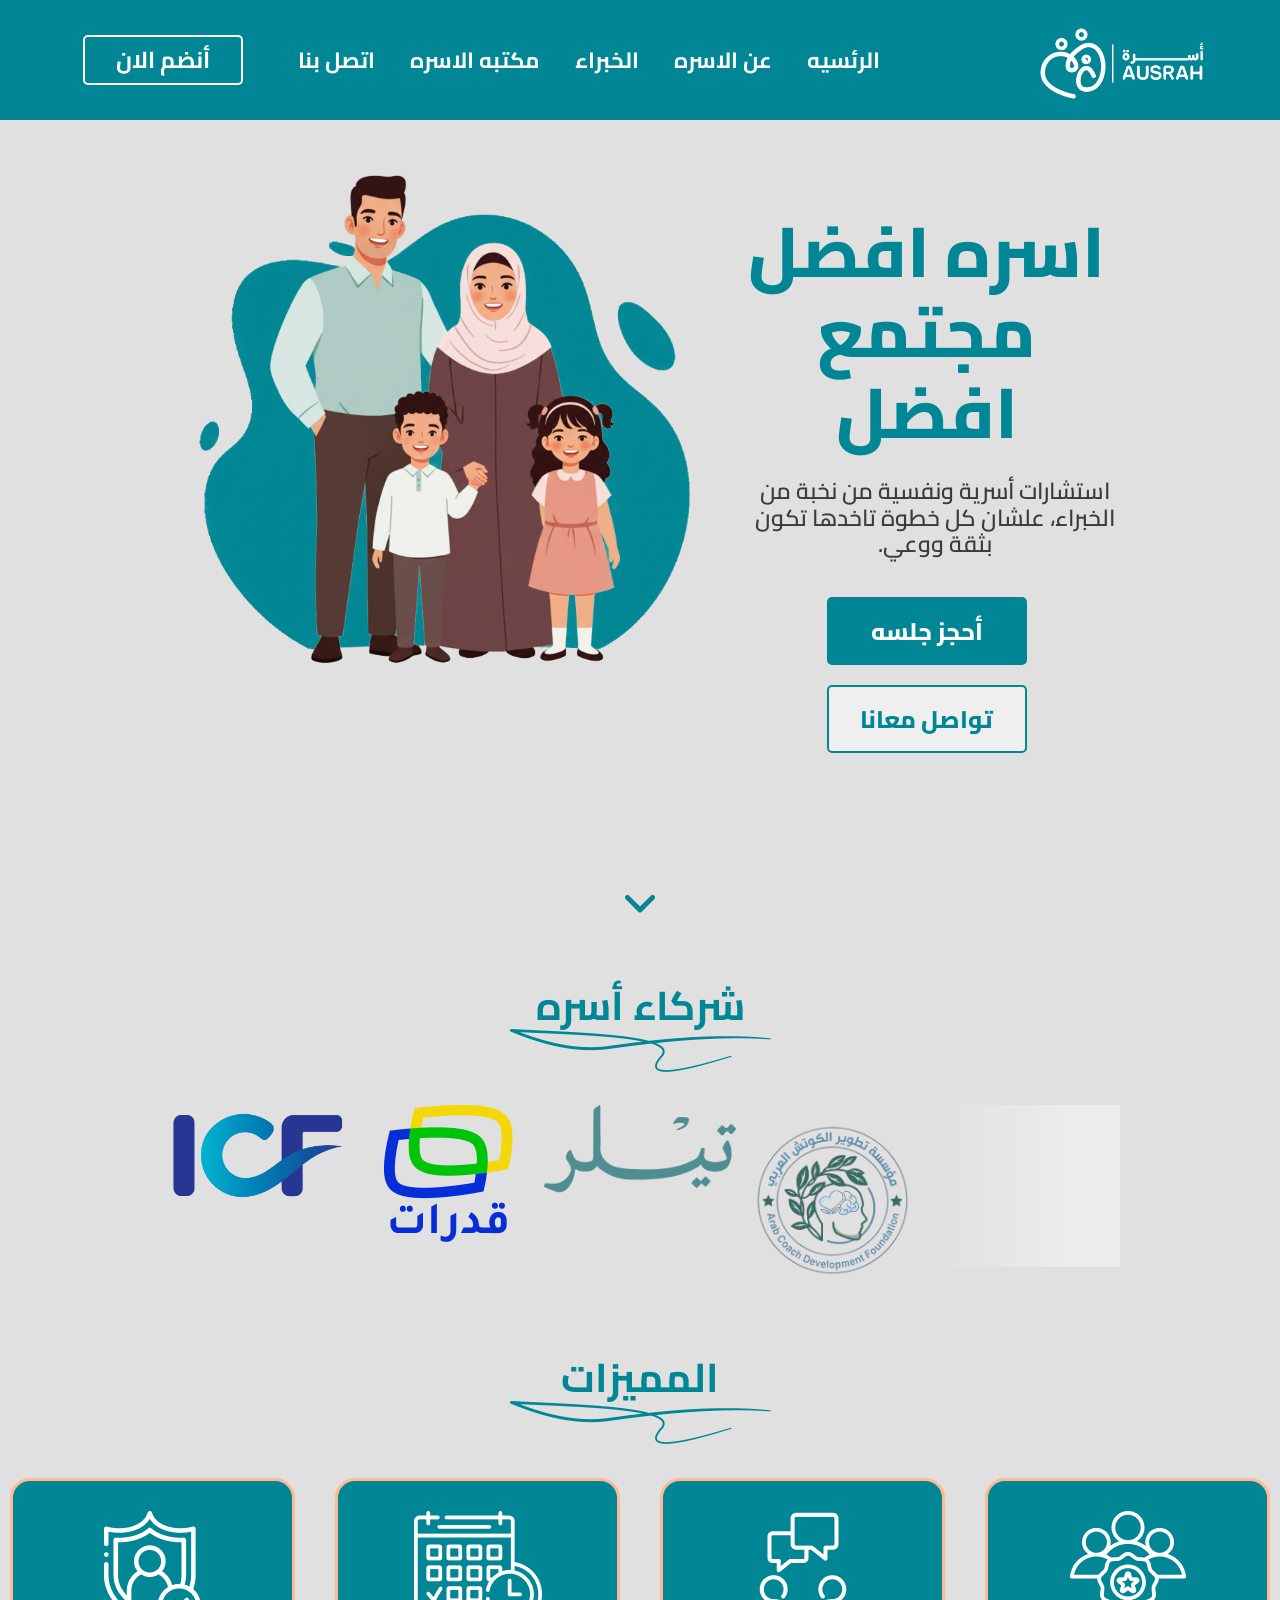
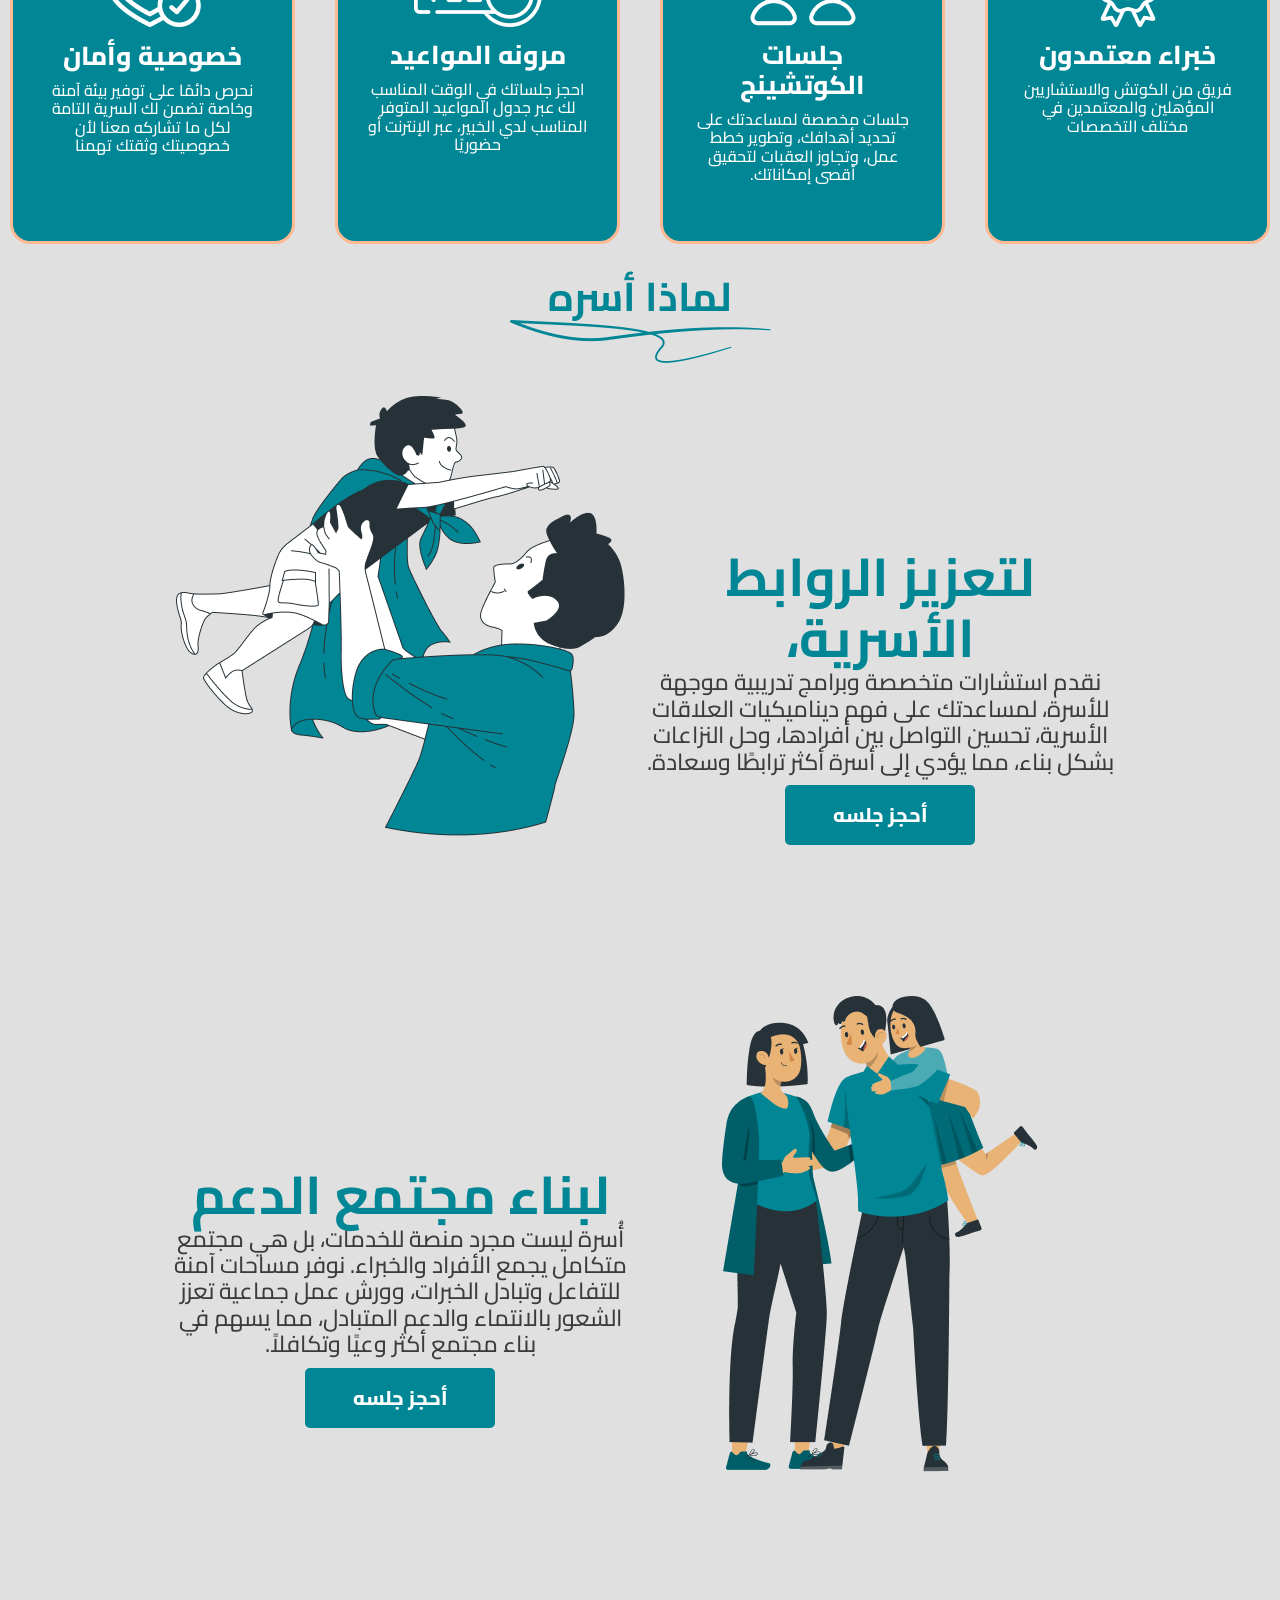
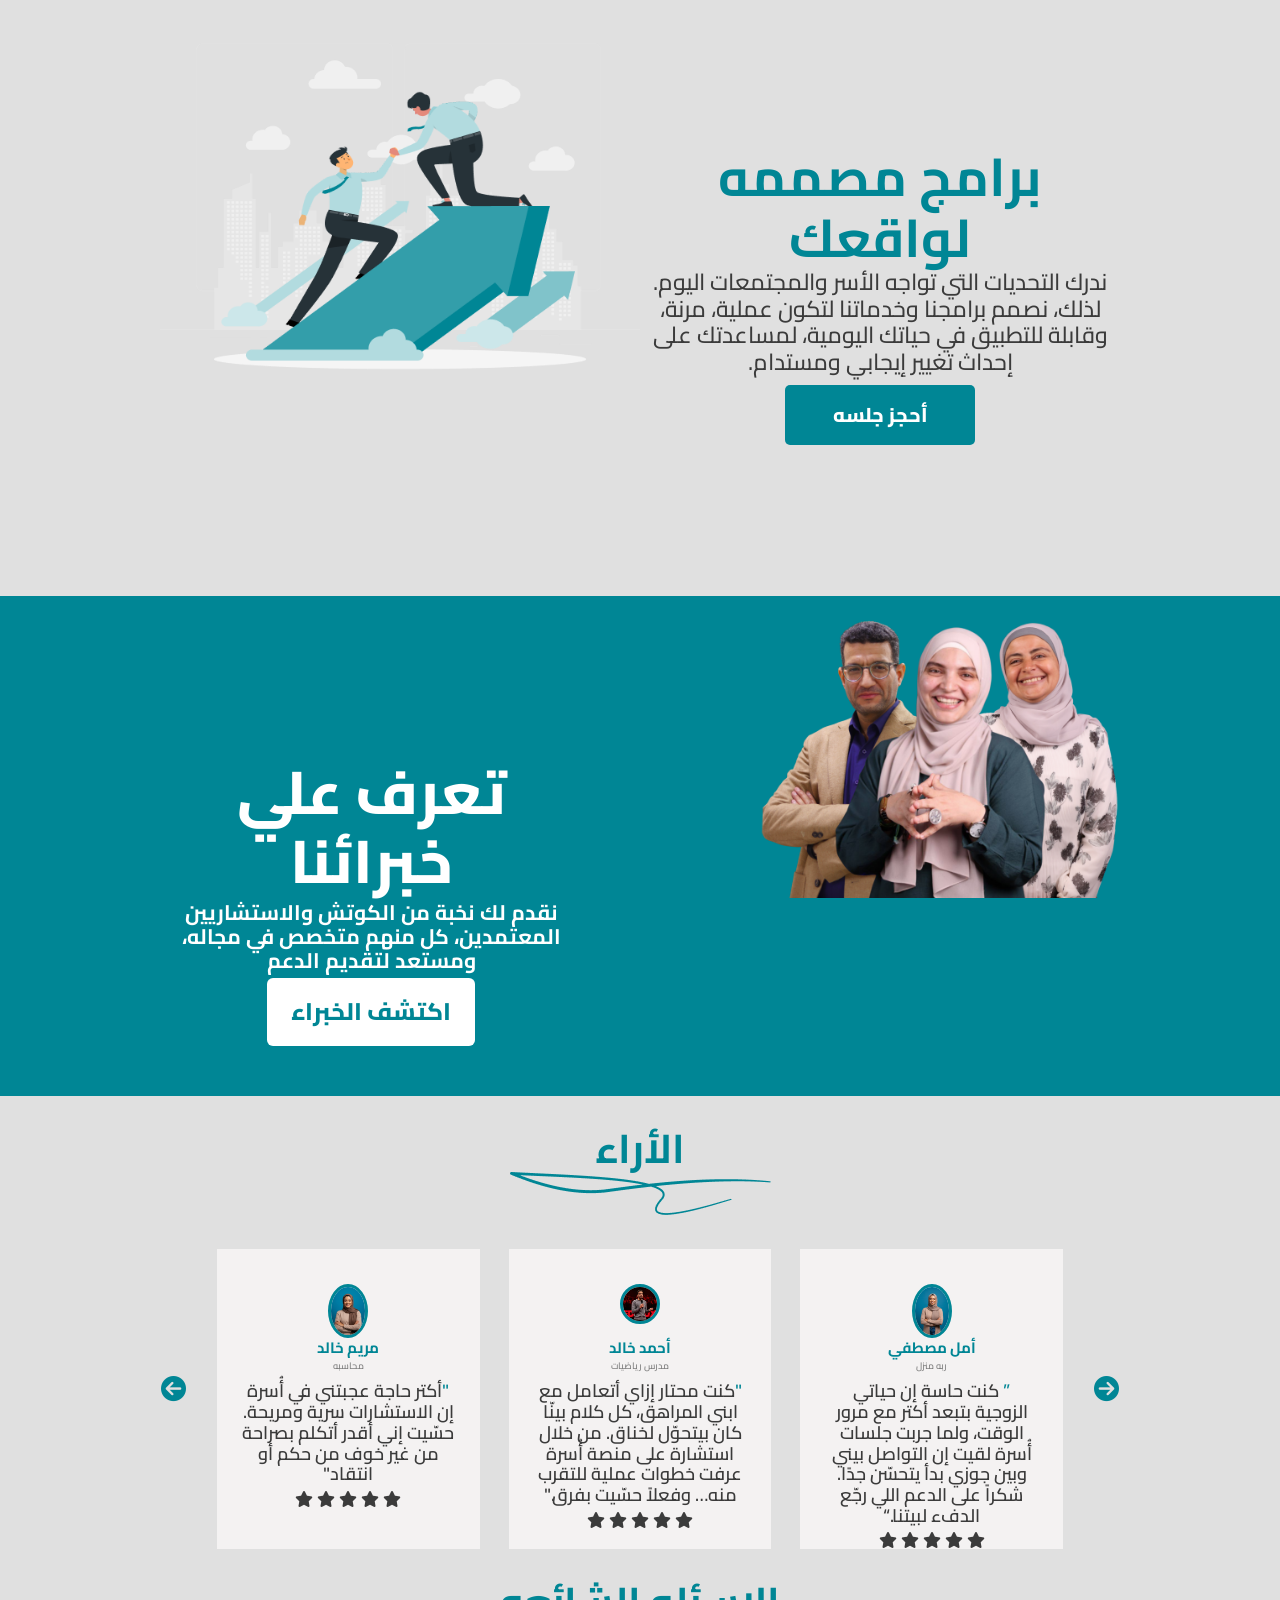
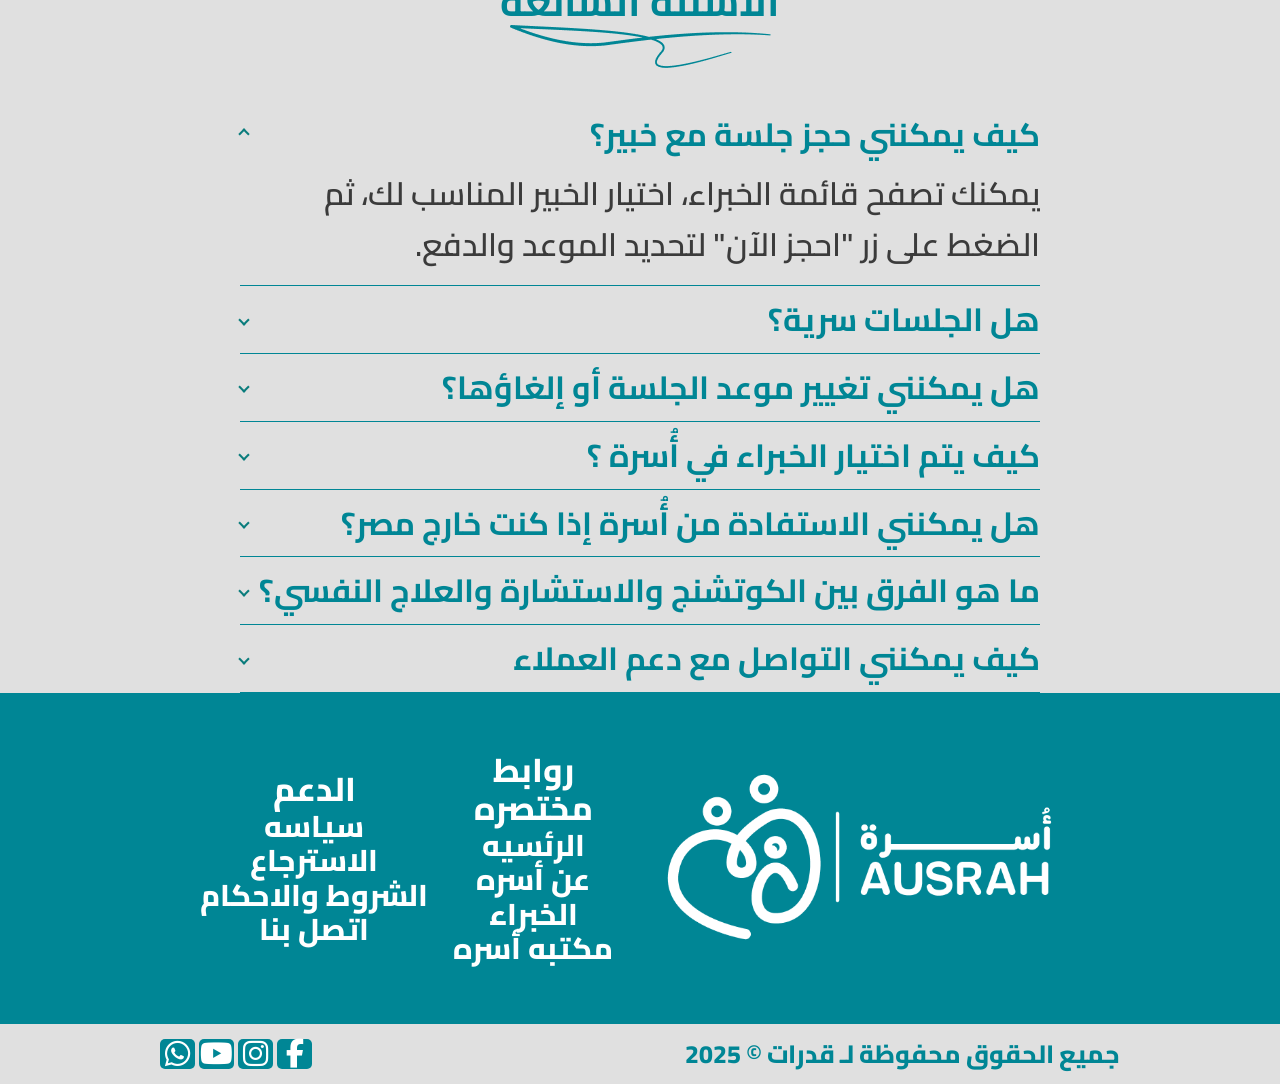
==== commit 4344d650: "add fount" ====
--- a/index.html
+++ b/index.html
@@ -7,6 +7,9 @@
   <link rel="stylesheet" href="css/all.min.css">
   <link rel="stylesheet" href="css/style.css">
   <link rel="icon" href="img/Logo.jpg">
+  <link rel="preconnect" href="https://fonts.googleapis.com">
+<link rel="preconnect" href="https://fonts.gstatic.com" crossorigin>
+<link href="https://fonts.googleapis.com/css2?family=Cairo:wght@200..1000&display=swap" rel="stylesheet">
   <title>Ausrah</title>
 </head>
 <body>
--- a/css/style.css
+++ b/css/style.css
@@ -7,7 +7,7 @@
     --background: #FFA600;
 }
 .heading {
-     text-align: center;
+    text-align: center;
     margin: auto;
     padding: 30px;
 }
@@ -18,7 +18,8 @@
 }
 * {
      padding: 0;
-     margin: 0;box-sizing: border-box;
+     margin: 0;
+     box-sizing: border-box;
 }
 img {
   max-width: 100%;
@@ -28,11 +29,10 @@
      scroll-behavior: smooth;
 }
 body{
-     font-family: Arial, Helvetica, sans-serif;
 direction: rtl;
 overflow-x: hidden;
 background-color:  rgba(224, 224, 224, 1);
-;
+   font-family: "Cairo", sans-serif; 
 }
  .container {
     width: 75%;
@@ -50,12 +50,11 @@
      width: 190px;
      height: 90px;
 }
-.logo img {
+/* .logo img {
      max-width: 100%;
-}
+} */
  .nav-links-wrapper {
     display:flex; 
-    
      align-items: center;
      padding: 20px;
 } 
@@ -69,17 +68,17 @@
 nav ul li a {
       font-weight: bold;
       font-size: 22px;
-      transition:0.3s;
       cursor: pointer;
       color: var(--main-color);
       text-decoration: none;
+      transition:0.3s;
       -webkit-transition:0.3s;
       -moz-transition:0.3s;
       -ms-transition:0.3s;
       -o-transition:0.3s;
 }
  a:hover {
-     color:var(--text-color) ;
+     color:rgba(255, 145, 0, 0.955) ;
 }
 nav .btn button {
       width: 160px;
@@ -101,8 +100,11 @@
      color: var(--main-color);
 }
 .menu-toggle {
-    display:none; font-size:25px; color:var(--main-color);
-    cursor:pointer; z-index:101;
+    display:none; 
+    font-size:25px;
+     color:var(--main-color);
+    cursor:pointer;
+     z-index:101;
 }
 .hero {
    display: flex;
@@ -203,7 +205,6 @@
      font-weight: 800;
      font-size: 26px;
    margin: 10px;
-    
 }
 .card p {
      font-weight: 500;
@@ -238,7 +239,7 @@
     height: 60px;
     background-color: var(--bg-color);
     color: var(--main-color);
-    font-weight: 800px;
+    font-weight: 800;
     font-size: 20px;
     border: none;
     border-radius: 5px;
@@ -288,10 +289,10 @@
      color: var(--bg-color);
      background-color: var(--main-color);
      border-radius: 6px;
-     -webkit-border-radius:;
-     -moz-border-radius:;
-     -ms-border-radius:;
-     -o-border-radius:;
+     -webkit-border-radius: 6px;
+     -moz-border-radius: 6px;
+     -ms-border-radius: 6px;
+     -o-border-radius: 6px;
      border: none;
 } 
 .revews {
@@ -324,10 +325,10 @@
 }
 .img-revews img {
      border-radius: 50%;
-     -webkit-border-radius:;
-     -moz-border-radius:;
-     -ms-border-radius:;
-     -o-border-radius:;
+     -webkit-border-radius: 50%;
+     -moz-border-radius: 50%;
+     -ms-border-radius: 50%;
+     -o-border-radius: 50%;
      border: 3px solid var(--bg-color);
 }
 .text-revews h3 {
@@ -337,7 +338,7 @@
 }
 .text-revews .prf {
      color:  #818181;
-     font-size: 9,26px ;
+     font-size: 9.26px ;
      font-weight: 600;
 }
 .text-revews p {
@@ -480,7 +481,6 @@
   background-color: var(--bg-color);
   color: var(--main-color);
 }
-
 /*                  about                           */
 .about-section {
   min-height: 300px;
@@ -582,7 +582,7 @@
 .artical-lecter-img {
      width: 50px;
      height: 50px;
-       margin-left: 5px;
+     margin-left: 5px;
 }
 .artical-lecter-img img {
   border-radius: 50%;
@@ -794,13 +794,11 @@
   font-size: 31px;
   font-weight: 800;
 }
-
 .profile-info p {
   color: var(--text-color);
   margin-bottom: 15px;
   font-size: 17px;
 }
-
 .rating {
   margin-bottom: 20px;
   color: #f4b400;
@@ -809,7 +807,6 @@
   background: var(--bg-color);
   color: var(--main-color);
   border: none;
-  /* padding: 12px 25px; */
   width: 129px;
   height: 45px;
   font-weight: 800;
@@ -838,13 +835,12 @@
      margin: 10px;
 }
 /* osraa */
-
-
-
 /* content */
 .content {
      text-align: center;
      align-items: center;
+     padding: 10px;
+     margin: auto;
 }
 .content h3 {
      font-size: 37px;
@@ -859,27 +855,29 @@
 .content  a {
      color: var(--bg-color);
 }
-.content form {
-     margin: 40px 0;
-}
+  .container form {
+   display: flex;
+  flex-direction: column;
+  align-items: center;
+  text-align: center;
+}  
   form label {
      font-size: 16px;
      font-weight: 700;
      color: var(--text-color);
      margin: 20px;
-   
-}
-  form input , button ,form .content-google {
-     width: 517px;
-     height: 50px;
+}
+  form input ,form  button ,form .content-google {
+     width: 100%;
+  max-width: 500px;
+  padding: 12px;
      border-radius: 5px;
      -webkit-border-radius: 5px;
      -moz-border-radius: 5px;
      -ms-border-radius: 5px;
      -o-border-radius: 5px;
      border: 1px solid var(--text-color);
-     text-align: center;
-     align-items: center;
+      text-align: center;
 }
   form button {
      background-color: var(--bg-color);
@@ -891,19 +889,19 @@
      -moz-border-radius: 6px;
      -ms-border-radius: 6px;
      -o-border-radius: 6px;
-     margin: 30px 0;
+      margin: 20px 0; 
      border: none;
 }
 .content .content-google {
-     width: 517px;
-     height: 50px;
+      width: 100%;
+  max-width: 500px;
+  padding: 12px;
      border-radius: 10px;
      -webkit-border-radius: 10px;
      -moz-border-radius: 10px;
      -ms-border-radius: 10px;
      -o-border-radius: 10px;
-     /*padding: 12px 157px;
-     */background-color: var(--main-color);
+     background-color: var(--main-color);
      border: 1px solid var(--text-color);
      align-items: center;
 }
@@ -918,15 +916,13 @@
      font-size: 24px;
      margin: 0 10px;
      color:  var(--bg-color);
-     
-;
 }
 /* content */
-
 /* الاتصال */
 .colwith  {
-     width: 700px;
-     height: 750px;
+      width: 100%;
+  max-width: 500px;
+  padding: 12px;
      background-color: var(--main-color);
      border-radius: 20px;
      -webkit-border-radius: 20px;
@@ -949,19 +945,19 @@
      font-weight: 400;
 }
 .colwith form textarea {
-     height: 228px;
-     width: 600px;
+      width: 100%;
+  max-width: 500px;
+  padding: 12px;
      border-radius: 11px;
-     -webkit-border-radius:;
-     -moz-border-radius:;
-     -ms-border-radius:;
-     -o-border-radius:;
+     -webkit-border-radius: 11px;
+     -moz-border-radius: 11px;
+     -ms-border-radius: 11px;
+     -o-border-radius: 11px;
      margin: 20px 0;
      text-align: center;
      color: var(--text-color);
 }
 /* الاتصال */
-
 /* alshourod */
 .alshourod {
      padding: 20px;
@@ -978,20 +974,11 @@
 color: var(--text-color);
 }
 /* alshourod */
-
-
-
-
-
-
-
-
-
-
-
 /* media  */
 @media(max-width:992px){
-  .menu-toggle{display:block;}
+  .menu-toggle{
+display:block;
+}
   .nav-links-wrapper{
     position: fixed;
     top: 0;
@@ -1011,8 +998,14 @@
     -o-transition: right 0.4s ease-in-out;
     z-index: 99;
 }
-  .nav-links-wrapper ul{flex-direction:column; width:100%; text-align:center;}
-  .nav-links-wrapper ul li{margin:15px 0;}
+  .nav-links-wrapper ul{
+     flex-direction:column;
+      width:100%;
+      text-align:center;
+}
+  .nav-links-wrapper ul li{
+     margin:15px 0;
+}
   .logo {
      width: 120px ;
      height: 60px;
@@ -1095,19 +1088,13 @@
  .end-text p {
  font-size: 10px;
  }
-
  .articals {
      flex-direction: column;
  } 
-
-}
-
-
+}
 @media (max-width:650px) { 
   .filter-box,.filter-cards {
      grid-template-columns: repeat(1,1fr);
      text-align: center;
-    /* gap: 0 10px; */
 } 
-
-}+}
